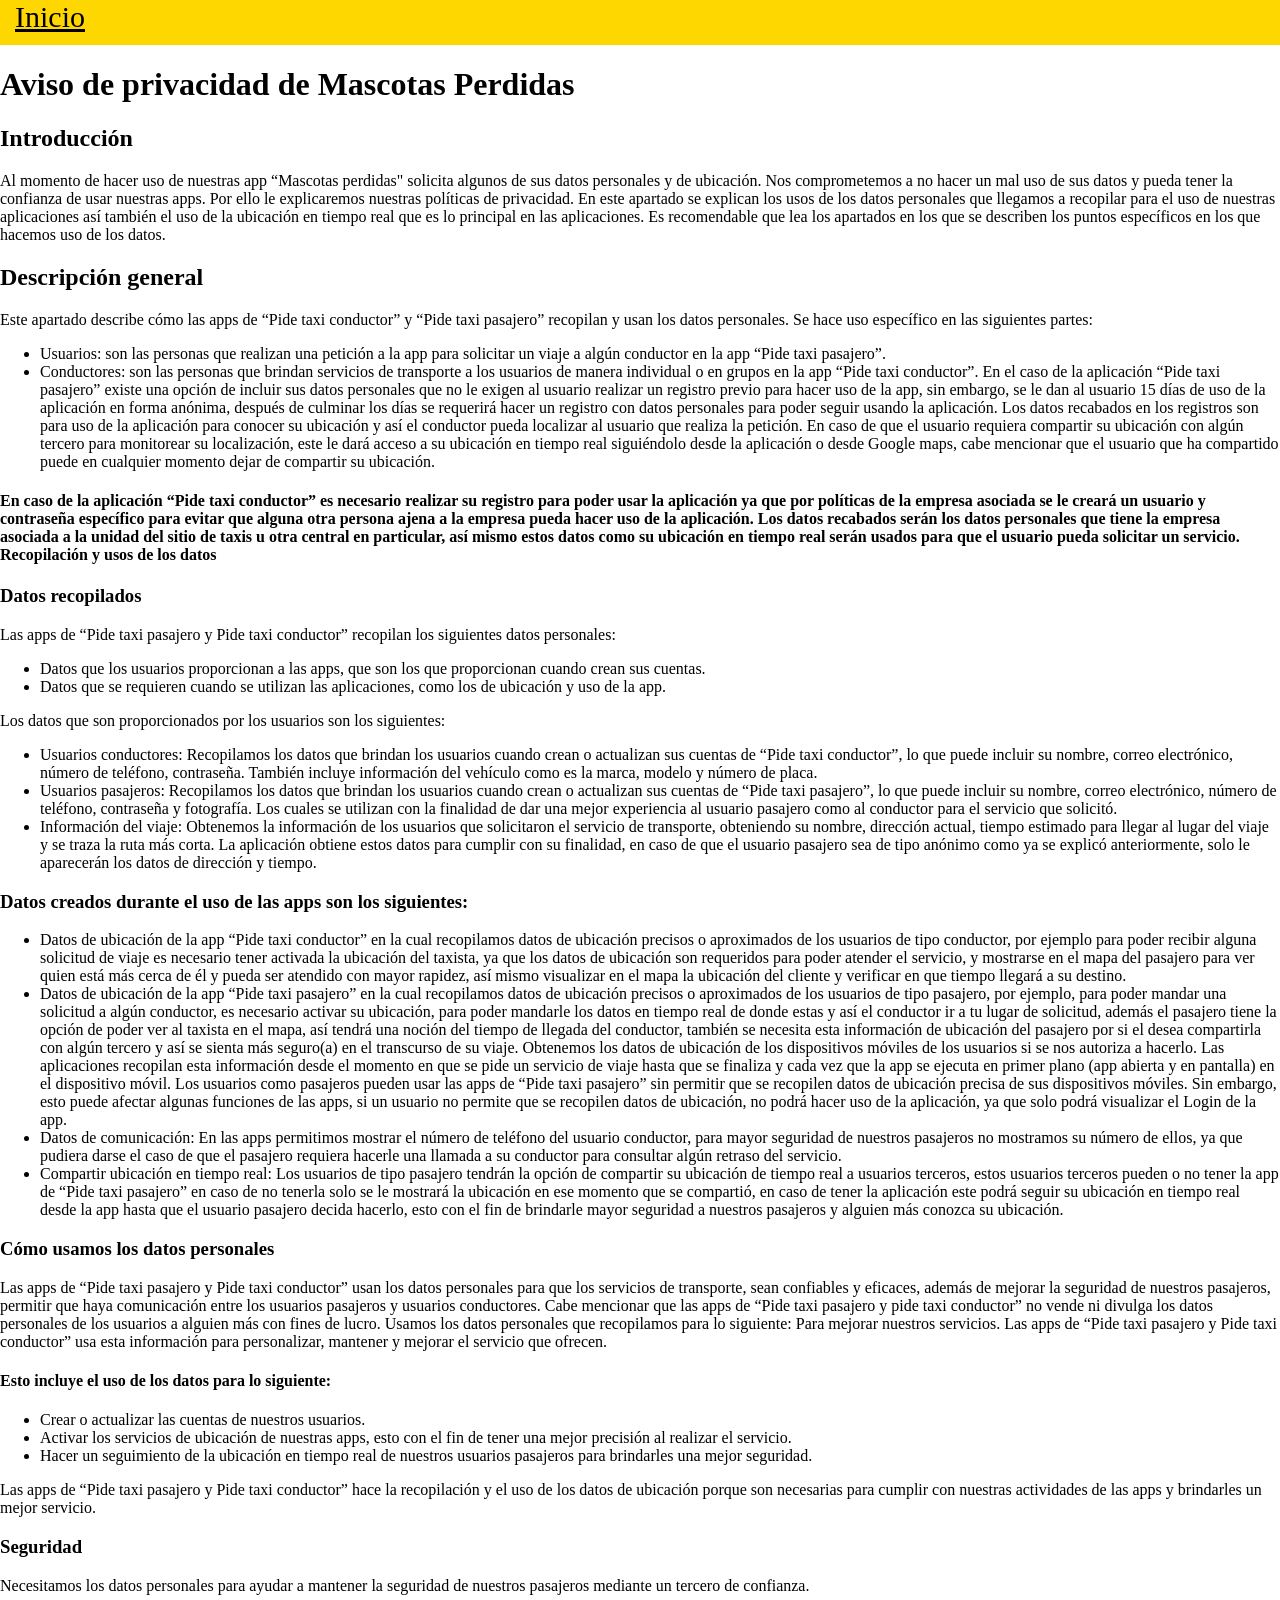
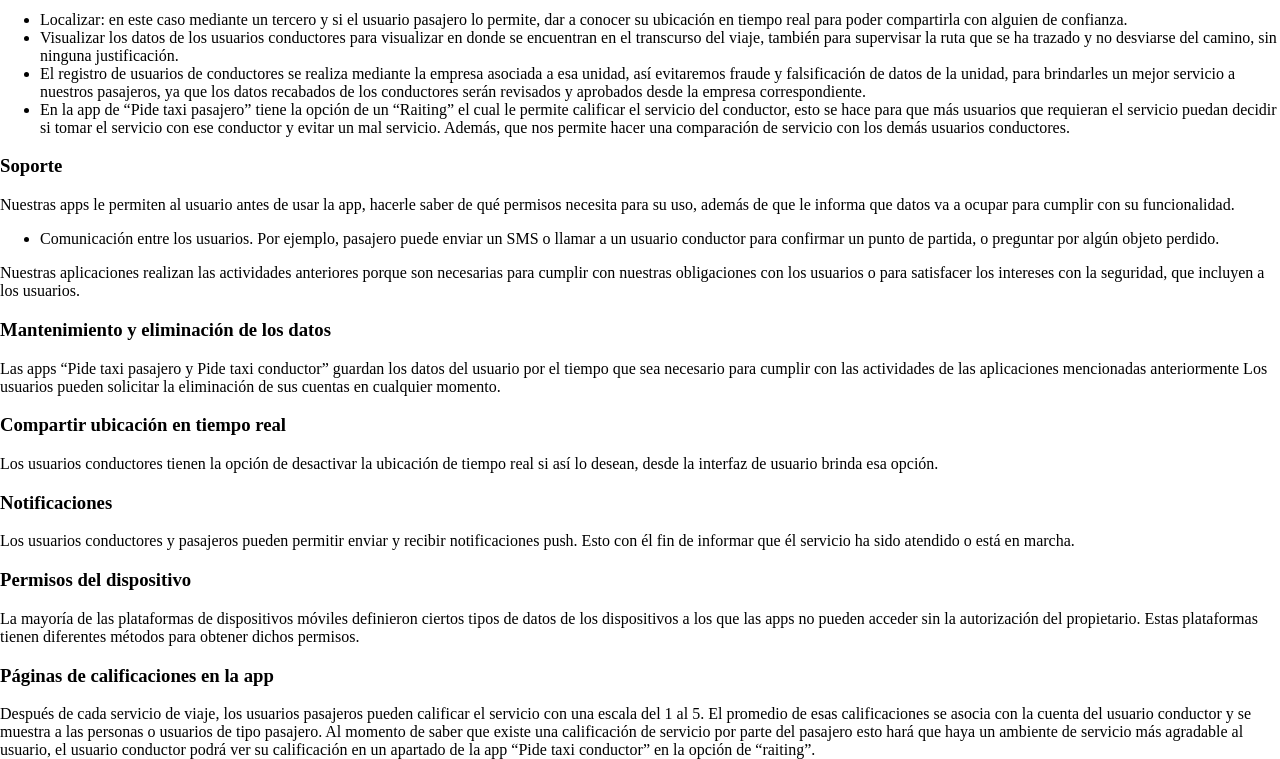
==== politica.html @ 04fe85ef "sitio web personal" ====
<!DOCTYPE html>
<html lang="en">
<head>
    <meta charset="UTF-8">
    <meta http-equiv="X-UA-Compatible" content="IE=edge">
    <meta name="viewport" content="width=device-width, initial-scale=1.0">
    <title>Politica de privacidad</title>
    <link rel="stylesheet" href="css/politica-privacidad.css">
</head>
<body>

    <nav id="barra-navegacion">
        <a href="index.html">Inicio</a>
        <!-- <a href="solicitar_taxi.html">solicitar taxi</a> -->
      </nav>

    <h1> Aviso de privacidad de Mascotas Perdidas</h1>
        <h2>   Introducción    </h2>

        <p>
            Al momento de hacer uso de nuestras app “Mascotas perdidas" solicita algunos de sus datos personales y de ubicación. Nos comprometemos a no hacer un mal uso de sus datos y pueda tener la confianza de usar nuestras apps. Por ello le explicaremos nuestras políticas de privacidad.
            
            En este apartado se explican los usos de los datos personales que llegamos a recopilar para el uso de nuestras aplicaciones así también el uso de la ubicación en tiempo real que es lo principal en las aplicaciones. Es recomendable que lea los apartados en los que se describen los puntos específicos en los que hacemos uso de los datos. 

            <h2>
                Descripción general
            </h2>

            <p>

                Este apartado describe cómo las apps de “Pide taxi conductor” y “Pide taxi pasajero” recopilan y usan los datos personales. Se hace uso específico en las siguientes partes:
                <ul>

                    <li>
                        Usuarios: son las personas que realizan una petición a la app para solicitar un viaje a algún conductor en la app “Pide taxi pasajero”.
                    </li>

                    <li>
                        Conductores: son las personas que brindan servicios de transporte a los usuarios de manera individual o en grupos en la app “Pide taxi conductor”.
                        En el caso de la aplicación “Pide taxi pasajero” existe una opción de incluir sus datos personales que no le exigen al usuario realizar un registro previo para hacer uso de la app, sin embargo, se le dan al usuario 15 días de uso de la aplicación en forma anónima, después de culminar los días se requerirá hacer un registro con datos personales para poder seguir usando la aplicación. Los datos recabados en los registros son para uso de la aplicación para conocer su ubicación y así el conductor pueda localizar al usuario que realiza la petición. En caso de que el usuario requiera compartir su ubicación con algún tercero para monitorear su localización, este le dará acceso a su ubicación en tiempo real siguiéndolo desde la aplicación o desde Google maps, cabe mencionar que el usuario que ha compartido puede en cualquier momento dejar de compartir su ubicación.
                        
                    </li>

                </ul>
                <h4>En caso de la aplicación “Pide taxi conductor” es necesario realizar su registro para poder usar la aplicación ya que por políticas de la empresa asociada se le creará un usuario y contraseña específico para evitar que alguna otra persona ajena a la empresa pueda hacer uso de la aplicación. Los datos recabados serán los datos personales que tiene la empresa asociada a la unidad del sitio de taxis u otra central en particular, así mismo estos datos como su ubicación en tiempo real serán usados para que el usuario pueda solicitar un servicio.
                    Recopilación y usos de los datos</h4    >
                <h3>Datos recopilados</h3>

                Las apps de “Pide taxi pasajero y Pide taxi conductor” recopilan los siguientes datos personales: 
                    <ul>

                        <li>Datos que los usuarios proporcionan a las apps, que son los que proporcionan cuando crean sus cuentas.</li>
                        <li>
                            Datos que se requieren cuando se utilizan las aplicaciones, como los  de ubicación y uso de la app.
                        </li>
                    </ul>
                Los datos que son proporcionados por los usuarios son los siguientes:
                <ul>
                    <li>Usuarios conductores: Recopilamos los datos que brindan los usuarios cuando crean o actualizan sus cuentas de “Pide taxi conductor”, lo que puede incluir su nombre, correo electrónico, número de teléfono, contraseña. También incluye información del vehículo como es la marca, modelo y número de placa.</li>
                    <li>Usuarios pasajeros: Recopilamos los datos que brindan los usuarios cuando crean o actualizan sus cuentas de “Pide taxi pasajero”, lo que puede incluir su nombre, correo electrónico, número de teléfono, contraseña y fotografía. Los cuales se utilizan con la finalidad de dar una mejor experiencia al usuario pasajero como al conductor para el servicio que solicitó.</li>
                    <li>Información del viaje: Obtenemos la información de los usuarios que solicitaron el servicio de transporte, obteniendo su nombre, dirección actual, tiempo estimado para llegar al lugar del viaje y se traza la ruta más corta. La aplicación obtiene estos datos para cumplir con su finalidad, en caso de que el usuario pasajero sea de tipo anónimo como ya se explicó anteriormente, solo le aparecerán los datos de dirección y tiempo.</li>
                </ul>
                
            </p>
        </p>
        


        <h3>
            Datos creados durante el uso de las apps son los siguientes: 

        </h3>

        <p>

            <ul>

                <li>
                    Datos de ubicación de la app “Pide taxi conductor” en la cual recopilamos datos de ubicación precisos o aproximados de los usuarios de tipo conductor, por ejemplo para poder recibir alguna solicitud de viaje es necesario tener activada la ubicación del taxista, ya que los datos de ubicación son requeridos para poder atender el servicio, y mostrarse en el mapa del pasajero para ver quien está más cerca de él y pueda ser atendido con mayor rapidez, así mismo visualizar en el mapa la ubicación del cliente y verificar en que tiempo llegará a su destino.
            
                </li>

                <li>
                    Datos de ubicación de la app “Pide taxi pasajero” en la cual recopilamos datos de ubicación precisos o aproximados de los usuarios de tipo pasajero, por ejemplo, para poder mandar una solicitud a algún conductor, es necesario activar su ubicación, para poder mandarle los datos en tiempo real de donde estas y así el conductor ir a tu lugar de solicitud, además el pasajero tiene la opción de poder ver al taxista en el mapa, así tendrá una noción del tiempo de llegada del conductor, también se necesita esta información de ubicación del pasajero por si el desea compartirla con algún tercero y así se sienta más seguro(a) en el transcurso de su viaje. 
            
            Obtenemos los datos de ubicación de los dispositivos móviles de los usuarios si se nos autoriza a hacerlo. Las aplicaciones recopilan esta información desde el momento en que se pide un servicio de viaje hasta que se finaliza y cada vez que la app se ejecuta en primer plano (app abierta y en pantalla) en el dispositivo móvil.
            
            Los usuarios como pasajeros pueden usar las apps de “Pide taxi pasajero” sin permitir que se recopilen datos de ubicación precisa de sus dispositivos móviles. Sin embargo, esto puede afectar algunas funciones de las apps, si un usuario no permite que se recopilen datos de ubicación, no podrá hacer uso de la aplicación, ya que solo podrá visualizar el Login de la app. 
            
            

                </li>

                <li>
                    Datos de comunicación: En las apps permitimos mostrar el número de teléfono del usuario conductor, para mayor seguridad de nuestros pasajeros no mostramos su número de ellos, ya que pudiera darse el caso de que el pasajero requiera hacerle una llamada a su conductor para consultar algún retraso del servicio.
            
                </li>

                <li>
                    Compartir ubicación en tiempo real: Los usuarios de tipo pasajero tendrán la opción de compartir su ubicación de tiempo real a usuarios terceros, estos usuarios terceros pueden o no tener la app de “Pide taxi pasajero” en caso de no tenerla solo se le mostrará la ubicación en ese momento que se compartió, en caso de tener la aplicación este podrá seguir su ubicación en tiempo real desde la app hasta que el usuario pasajero decida hacerlo, esto con el fin de brindarle mayor seguridad a nuestros pasajeros y alguien más conozca su ubicación.
           
                </li>

            </ul>
            <h3>Cómo usamos los datos personales</h3>
            <p>
                Las apps de “Pide taxi pasajero y Pide taxi conductor” usan los datos personales para que los servicios de transporte, sean confiables y eficaces, además de mejorar la seguridad de nuestros pasajeros, permitir que haya comunicación entre los usuarios pasajeros y usuarios conductores.
                Cabe mencionar que las apps de “Pide taxi pasajero y pide taxi conductor” no vende ni divulga los datos personales de los usuarios a alguien más con fines de lucro.
                Usamos los datos personales que recopilamos para lo siguiente:
                Para mejorar nuestros servicios. Las apps de “Pide taxi pasajero y Pide taxi conductor” usa esta información para personalizar, mantener y mejorar el servicio que ofrecen.
    
            </p>
            
        </p>


<h4>
    Esto incluye el uso de los datos para lo siguiente:

</h4>

<p>

        <ul>

            <li>
                Crear o actualizar las cuentas de nuestros usuarios.
            </li>

            <li>
                Activar los servicios de ubicación de nuestras apps, esto con el fin de tener una mejor precisión al realizar el servicio.
            </li>

            <li>
                Hacer un seguimiento de la ubicación en tiempo real de nuestros usuarios pasajeros para brindarles una mejor seguridad.
            </li>
            

        </ul>
</p>


Las apps de “Pide taxi pasajero y Pide taxi conductor” hace la recopilación y el uso de los datos de ubicación porque son necesarias para cumplir con nuestras actividades de las apps y brindarles un mejor servicio.
<h3>Seguridad</h3>
Necesitamos los datos personales para ayudar a mantener la seguridad de nuestros pasajeros mediante un tercero de confianza.

<ul>
    <li>
        Localizar: en este caso mediante un tercero y si el usuario pasajero lo permite, dar a conocer su ubicación en tiempo real para poder compartirla con alguien de confianza.
    </li>
    <li>Visualizar los datos de los usuarios conductores para visualizar en donde se encuentran en el transcurso del viaje, también para supervisar la ruta que se ha trazado y no desviarse del camino, sin ninguna justificación.</li>
    <li>El registro de usuarios de conductores se realiza mediante la empresa asociada a esa unidad, así evitaremos fraude y falsificación de datos de la unidad, para brindarles un mejor servicio a nuestros pasajeros, ya que los datos recabados de los conductores serán revisados y aprobados desde la empresa correspondiente.</li>
    <li>En la app de “Pide taxi pasajero” tiene la opción de un “Raiting” el cual le permite calificar el servicio del conductor, esto se hace para que más usuarios que requieran el servicio puedan decidir si tomar el servicio con ese conductor y evitar un mal servicio. Además, que nos permite hacer una comparación de servicio con los demás usuarios conductores. </li>
</ul>
<h3>Soporte</h3>
Nuestras apps le permiten al usuario antes de usar la app, hacerle saber de qué permisos necesita para su uso, además de que le informa que datos va a ocupar para cumplir con su funcionalidad.

<ul>
    <li>
        Comunicación entre los usuarios. Por ejemplo, pasajero puede enviar un SMS o llamar a un usuario conductor para confirmar un punto de partida, o preguntar por algún objeto perdido.
    </li>
</ul>

Nuestras aplicaciones realizan las actividades anteriores porque son necesarias para cumplir con nuestras obligaciones con los usuarios o para satisfacer los intereses con la seguridad, que incluyen a los usuarios.
<h3>Mantenimiento y eliminación de los datos</h3>
Las apps “Pide taxi pasajero y Pide taxi conductor” guardan los datos del usuario por el tiempo que sea necesario para cumplir con las actividades de las aplicaciones mencionadas anteriormente
Los usuarios pueden solicitar la eliminación de sus cuentas en cualquier momento.
<h3>Compartir ubicación en tiempo real</h3>
Los usuarios conductores tienen la opción de desactivar la ubicación de tiempo real si así lo desean, desde la interfaz de usuario brinda esa opción.
<h3>Notificaciones</h3>
Los usuarios conductores y pasajeros pueden permitir enviar y recibir notificaciones push. Esto con él fin de informar que él servicio ha sido atendido o está en marcha.
<h3>Permisos del dispositivo</h3>
La mayoría de las plataformas de dispositivos móviles definieron ciertos tipos de datos de los dispositivos a los que las apps no pueden acceder sin la autorización del propietario. Estas plataformas tienen diferentes métodos para obtener dichos permisos.
<h3>Páginas de calificaciones en la app</h3>
Después de cada servicio de viaje, los usuarios pasajeros pueden calificar el servicio con una escala del 1 al 5. El promedio de esas calificaciones se asocia con la cuenta del usuario conductor y se muestra a las personas o usuarios de tipo pasajero.
Al momento de saber que existe una calificación de servicio por parte del pasajero esto hará que haya un ambiente de servicio más agradable al usuario, el usuario conductor podrá ver su calificación en un apartado de la app “Pide taxi conductor” en la opción de “raiting”.

</body>
</html>
---- css/politica-privacidad.css ----
html, body {
        height: 100%;
        margin: 0;
        padding: 0;
      }


      #barra-navegacion{
        height: 5%;
        background-color: gold;
      }

    
      #barra-navegacion a{
        border-style: none;
        list-style: none;
        list-style-type: none;
        display: inline;
        margin-top: 15px;
        margin-right: 5px;
        margin-left: 15px;
        color: black;
        font-size: 30px;
      }

      #barra-navegacion a:hover{
        display: inline;
        font-size: 33px;
      }
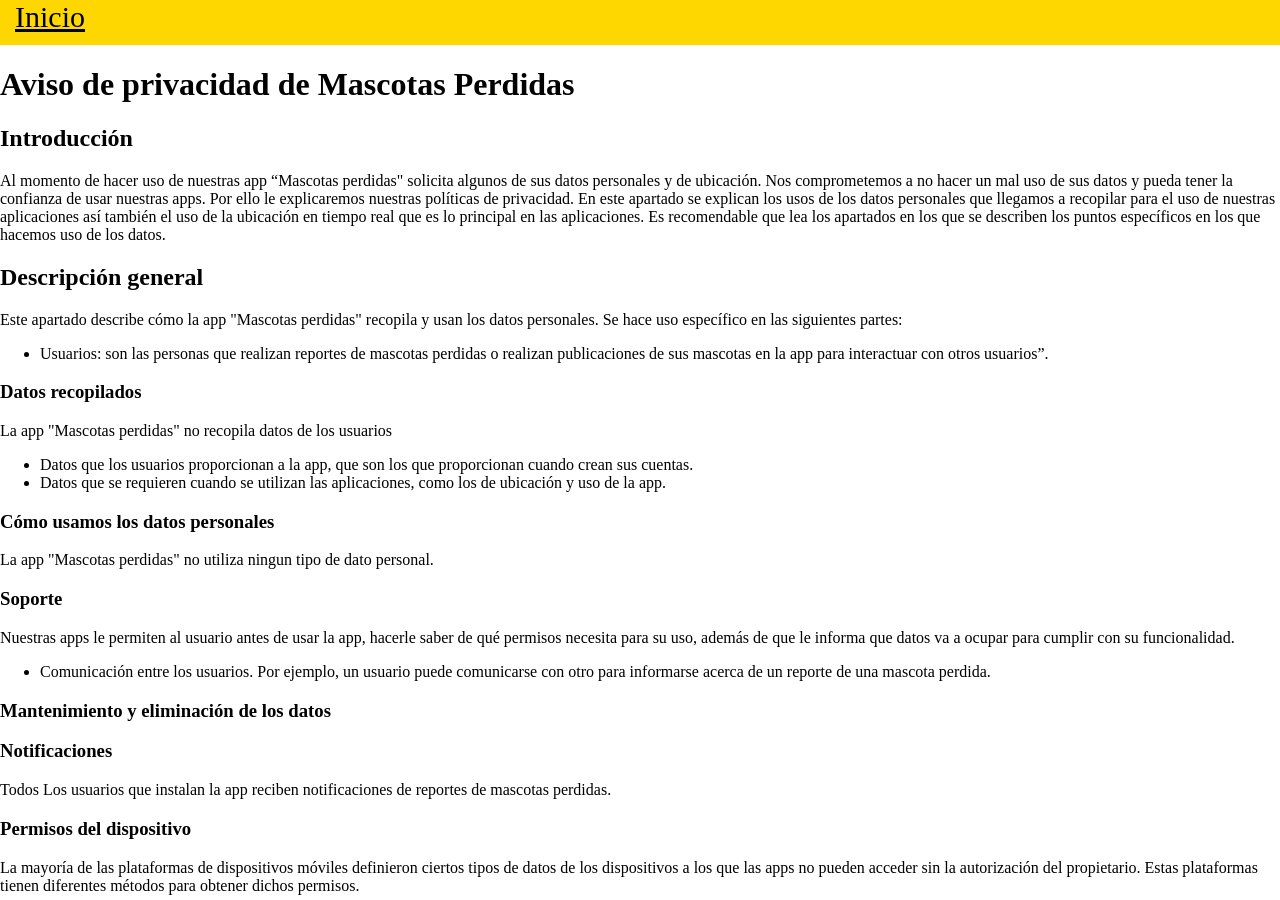
==== commit 853a88fb: "sitio web personal" ====
--- a/politica.html
+++ b/politica.html
@@ -28,59 +28,58 @@
 
             <p>
 
-                Este apartado describe cómo las apps de “Pide taxi conductor” y “Pide taxi pasajero” recopilan y usan los datos personales. Se hace uso específico en las siguientes partes:
+                Este apartado describe cómo la app "Mascotas perdidas" recopila y usan los datos personales. Se hace uso específico en las siguientes partes:
                 <ul>
 
                     <li>
-                        Usuarios: son las personas que realizan una petición a la app para solicitar un viaje a algún conductor en la app “Pide taxi pasajero”.
+                        Usuarios: son las personas que realizan reportes de mascotas perdidas o realizan publicaciones de sus mascotas en la app para interactuar con otros usuarios”.
                     </li>
 
-                    <li>
+                    <!-- <li>
                         Conductores: son las personas que brindan servicios de transporte a los usuarios de manera individual o en grupos en la app “Pide taxi conductor”.
                         En el caso de la aplicación “Pide taxi pasajero” existe una opción de incluir sus datos personales que no le exigen al usuario realizar un registro previo para hacer uso de la app, sin embargo, se le dan al usuario 15 días de uso de la aplicación en forma anónima, después de culminar los días se requerirá hacer un registro con datos personales para poder seguir usando la aplicación. Los datos recabados en los registros son para uso de la aplicación para conocer su ubicación y así el conductor pueda localizar al usuario que realiza la petición. En caso de que el usuario requiera compartir su ubicación con algún tercero para monitorear su localización, este le dará acceso a su ubicación en tiempo real siguiéndolo desde la aplicación o desde Google maps, cabe mencionar que el usuario que ha compartido puede en cualquier momento dejar de compartir su ubicación.
                         
-                    </li>
+                    </li> -->
 
                 </ul>
-                <h4>En caso de la aplicación “Pide taxi conductor” es necesario realizar su registro para poder usar la aplicación ya que por políticas de la empresa asociada se le creará un usuario y contraseña específico para evitar que alguna otra persona ajena a la empresa pueda hacer uso de la aplicación. Los datos recabados serán los datos personales que tiene la empresa asociada a la unidad del sitio de taxis u otra central en particular, así mismo estos datos como su ubicación en tiempo real serán usados para que el usuario pueda solicitar un servicio.
-                    Recopilación y usos de los datos</h4    >
+                <!-- <h4>En caso de la aplicación “Pide taxi conductor” es necesario realizar su registro para poder usar la aplicación ya que por políticas de la empresa asociada se le creará un usuario y contraseña específico para evitar que alguna otra persona ajena a la empresa pueda hacer uso de la aplicación. Los datos recabados serán los datos personales que tiene la empresa asociada a la unidad del sitio de taxis u otra central en particular, así mismo estos datos como su ubicación en tiempo real serán usados para que el usuario pueda solicitar un servicio.
+                    Recopilación y usos de los datos</h4    > -->
                 <h3>Datos recopilados</h3>
-
-                Las apps de “Pide taxi pasajero y Pide taxi conductor” recopilan los siguientes datos personales: 
+                    La app "Mascotas perdidas" no recopila datos de los usuarios
+                <!-- Las apps de “Pide taxi pasajero y Pide taxi conductor” recopilan los siguientes datos personales:  -->
                     <ul>
-
-                        <li>Datos que los usuarios proporcionan a las apps, que son los que proporcionan cuando crean sus cuentas.</li>
+                        <li>Datos que los usuarios proporcionan a la app, que son los que proporcionan cuando crean sus cuentas.</li>
                         <li>
                             Datos que se requieren cuando se utilizan las aplicaciones, como los  de ubicación y uso de la app.
                         </li>
                     </ul>
-                Los datos que son proporcionados por los usuarios son los siguientes:
+                <!-- Los datos que son proporcionados por los usuarios son los siguientes:
                 <ul>
                     <li>Usuarios conductores: Recopilamos los datos que brindan los usuarios cuando crean o actualizan sus cuentas de “Pide taxi conductor”, lo que puede incluir su nombre, correo electrónico, número de teléfono, contraseña. También incluye información del vehículo como es la marca, modelo y número de placa.</li>
                     <li>Usuarios pasajeros: Recopilamos los datos que brindan los usuarios cuando crean o actualizan sus cuentas de “Pide taxi pasajero”, lo que puede incluir su nombre, correo electrónico, número de teléfono, contraseña y fotografía. Los cuales se utilizan con la finalidad de dar una mejor experiencia al usuario pasajero como al conductor para el servicio que solicitó.</li>
                     <li>Información del viaje: Obtenemos la información de los usuarios que solicitaron el servicio de transporte, obteniendo su nombre, dirección actual, tiempo estimado para llegar al lugar del viaje y se traza la ruta más corta. La aplicación obtiene estos datos para cumplir con su finalidad, en caso de que el usuario pasajero sea de tipo anónimo como ya se explicó anteriormente, solo le aparecerán los datos de dirección y tiempo.</li>
-                </ul>
+                </ul> -->
                 
             </p>
         </p>
         
 
 
-        <h3>
+        <!-- <h3>
             Datos creados durante el uso de las apps son los siguientes: 
 
-        </h3>
+        </h3> -->
 
         <p>
 
             <ul>
 
-                <li>
-                    Datos de ubicación de la app “Pide taxi conductor” en la cual recopilamos datos de ubicación precisos o aproximados de los usuarios de tipo conductor, por ejemplo para poder recibir alguna solicitud de viaje es necesario tener activada la ubicación del taxista, ya que los datos de ubicación son requeridos para poder atender el servicio, y mostrarse en el mapa del pasajero para ver quien está más cerca de él y pueda ser atendido con mayor rapidez, así mismo visualizar en el mapa la ubicación del cliente y verificar en que tiempo llegará a su destino.
+                <!-- <li>
+                    Datos de ubicación de la app “Pide taxi conductor” en la cual solicitamos datos de ubicación precisos o aproximados de los usuarios, por ejemplo para poder reportar una mascota perdida.
             
-                </li>
+                </li> -->
 
-                <li>
+                <!-- <li>
                     Datos de ubicación de la app “Pide taxi pasajero” en la cual recopilamos datos de ubicación precisos o aproximados de los usuarios de tipo pasajero, por ejemplo, para poder mandar una solicitud a algún conductor, es necesario activar su ubicación, para poder mandarle los datos en tiempo real de donde estas y así el conductor ir a tu lugar de solicitud, además el pasajero tiene la opción de poder ver al taxista en el mapa, así tendrá una noción del tiempo de llegada del conductor, también se necesita esta información de ubicación del pasajero por si el desea compartirla con algún tercero y así se sienta más seguro(a) en el transcurso de su viaje. 
             
             Obtenemos los datos de ubicación de los dispositivos móviles de los usuarios si se nos autoriza a hacerlo. Las aplicaciones recopilan esta información desde el momento en que se pide un servicio de viaje hasta que se finaliza y cada vez que la app se ejecuta en primer plano (app abierta y en pantalla) en el dispositivo móvil.
@@ -99,27 +98,28 @@
                 <li>
                     Compartir ubicación en tiempo real: Los usuarios de tipo pasajero tendrán la opción de compartir su ubicación de tiempo real a usuarios terceros, estos usuarios terceros pueden o no tener la app de “Pide taxi pasajero” en caso de no tenerla solo se le mostrará la ubicación en ese momento que se compartió, en caso de tener la aplicación este podrá seguir su ubicación en tiempo real desde la app hasta que el usuario pasajero decida hacerlo, esto con el fin de brindarle mayor seguridad a nuestros pasajeros y alguien más conozca su ubicación.
            
-                </li>
+                </li> -->
 
             </ul>
             <h3>Cómo usamos los datos personales</h3>
             <p>
-                Las apps de “Pide taxi pasajero y Pide taxi conductor” usan los datos personales para que los servicios de transporte, sean confiables y eficaces, además de mejorar la seguridad de nuestros pasajeros, permitir que haya comunicación entre los usuarios pasajeros y usuarios conductores.
+                La app "Mascotas perdidas" no utiliza ningun tipo de dato personal.
+                <!-- usan los datos personales para que los servicios de transporte, sean confiables y eficaces, además de mejorar la seguridad de nuestros pasajeros, permitir que haya comunicación entre los usuarios pasajeros y usuarios conductores.
                 Cabe mencionar que las apps de “Pide taxi pasajero y pide taxi conductor” no vende ni divulga los datos personales de los usuarios a alguien más con fines de lucro.
                 Usamos los datos personales que recopilamos para lo siguiente:
-                Para mejorar nuestros servicios. Las apps de “Pide taxi pasajero y Pide taxi conductor” usa esta información para personalizar, mantener y mejorar el servicio que ofrecen.
+                Para mejorar nuestros servicios. Las apps de “Pide taxi pasajero y Pide taxi conductor” usa esta información para personalizar, mantener y mejorar el servicio que ofrecen. -->
     
             </p>
             
         </p>
 
 
-<h4>
+<!-- <h4>
     Esto incluye el uso de los datos para lo siguiente:
 
-</h4>
+</h4> -->
 
-<p>
+<!-- <p>
 
         <ul>
 
@@ -137,43 +137,46 @@
             
 
         </ul>
-</p>
+</p> -->
 
-
+<!-- 
 Las apps de “Pide taxi pasajero y Pide taxi conductor” hace la recopilación y el uso de los datos de ubicación porque son necesarias para cumplir con nuestras actividades de las apps y brindarles un mejor servicio.
 <h3>Seguridad</h3>
-Necesitamos los datos personales para ayudar a mantener la seguridad de nuestros pasajeros mediante un tercero de confianza.
+Necesitamos los datos personales para ayudar a mantener la seguridad de nuestros pasajeros mediante un tercero de confianza. -->
 
-<ul>
+<!-- <ul>
     <li>
         Localizar: en este caso mediante un tercero y si el usuario pasajero lo permite, dar a conocer su ubicación en tiempo real para poder compartirla con alguien de confianza.
     </li>
     <li>Visualizar los datos de los usuarios conductores para visualizar en donde se encuentran en el transcurso del viaje, también para supervisar la ruta que se ha trazado y no desviarse del camino, sin ninguna justificación.</li>
     <li>El registro de usuarios de conductores se realiza mediante la empresa asociada a esa unidad, así evitaremos fraude y falsificación de datos de la unidad, para brindarles un mejor servicio a nuestros pasajeros, ya que los datos recabados de los conductores serán revisados y aprobados desde la empresa correspondiente.</li>
     <li>En la app de “Pide taxi pasajero” tiene la opción de un “Raiting” el cual le permite calificar el servicio del conductor, esto se hace para que más usuarios que requieran el servicio puedan decidir si tomar el servicio con ese conductor y evitar un mal servicio. Además, que nos permite hacer una comparación de servicio con los demás usuarios conductores. </li>
-</ul>
+</ul> -->
 <h3>Soporte</h3>
 Nuestras apps le permiten al usuario antes de usar la app, hacerle saber de qué permisos necesita para su uso, además de que le informa que datos va a ocupar para cumplir con su funcionalidad.
 
 <ul>
     <li>
-        Comunicación entre los usuarios. Por ejemplo, pasajero puede enviar un SMS o llamar a un usuario conductor para confirmar un punto de partida, o preguntar por algún objeto perdido.
+        Comunicación entre los usuarios. Por ejemplo, un usuario puede comunicarse con otro para informarse acerca de un reporte de una mascota perdida.
+        <!-- puede enviar un SMS o llamar a un usuario conductor para confirmar un punto de partida, o preguntar por algún objeto perdido. -->
     </li>
 </ul>
 
-Nuestras aplicaciones realizan las actividades anteriores porque son necesarias para cumplir con nuestras obligaciones con los usuarios o para satisfacer los intereses con la seguridad, que incluyen a los usuarios.
+<!-- Nuestras aplicaciones realizan las actividades anteriores porque son necesarias para cumplir con nuestras obligaciones con los usuarios o para satisfacer los intereses con la seguridad, que incluyen a los usuarios. -->
 <h3>Mantenimiento y eliminación de los datos</h3>
-Las apps “Pide taxi pasajero y Pide taxi conductor” guardan los datos del usuario por el tiempo que sea necesario para cumplir con las actividades de las aplicaciones mencionadas anteriormente
-Los usuarios pueden solicitar la eliminación de sus cuentas en cualquier momento.
-<h3>Compartir ubicación en tiempo real</h3>
-Los usuarios conductores tienen la opción de desactivar la ubicación de tiempo real si así lo desean, desde la interfaz de usuario brinda esa opción.
+<!-- Las apps “Pide taxi pasajero y Pide taxi conductor” guardan los datos del usuario por el tiempo que sea necesario para cumplir con las actividades de las aplicaciones mencionadas anteriormente -->
+<!-- Los usuarios pueden solicitar la eliminación de sus cuentas en cualquier momento. -->
+<!-- <h3>Compartir ubicación en tiempo real</h3> -->
+<!-- Los usuarios conductores tienen la opción de desactivar la ubicación de tiempo real si así lo desean, desde la interfaz de usuario brinda esa opción. -->
 <h3>Notificaciones</h3>
-Los usuarios conductores y pasajeros pueden permitir enviar y recibir notificaciones push. Esto con él fin de informar que él servicio ha sido atendido o está en marcha.
+<!-- Los usuarios conductores y pasajeros pueden permitir enviar y recibir notificaciones push. Esto con él fin de informar que él servicio ha sido atendido o está en marcha. -->
+Todos Los usuarios que instalan la app reciben notificaciones de reportes de mascotas perdidas.
+
 <h3>Permisos del dispositivo</h3>
 La mayoría de las plataformas de dispositivos móviles definieron ciertos tipos de datos de los dispositivos a los que las apps no pueden acceder sin la autorización del propietario. Estas plataformas tienen diferentes métodos para obtener dichos permisos.
-<h3>Páginas de calificaciones en la app</h3>
-Después de cada servicio de viaje, los usuarios pasajeros pueden calificar el servicio con una escala del 1 al 5. El promedio de esas calificaciones se asocia con la cuenta del usuario conductor y se muestra a las personas o usuarios de tipo pasajero.
-Al momento de saber que existe una calificación de servicio por parte del pasajero esto hará que haya un ambiente de servicio más agradable al usuario, el usuario conductor podrá ver su calificación en un apartado de la app “Pide taxi conductor” en la opción de “raiting”.
+<!-- <h3>Páginas de calificaciones en la app</h3> -->
+<!-- Después de cada servicio de viaje, los usuarios pasajeros pueden calificar el servicio con una escala del 1 al 5. El promedio de esas calificaciones se asocia con la cuenta del usuario conductor y se muestra a las personas o usuarios de tipo pasajero. -->
+<!-- Al momento de saber que existe una calificación de servicio por parte del pasajero esto hará que haya un ambiente de servicio más agradable al usuario, el usuario conductor podrá ver su calificación en un apartado de la app “Pide taxi conductor” en la opción de “raiting”. -->
 
 </body>
 </html>
